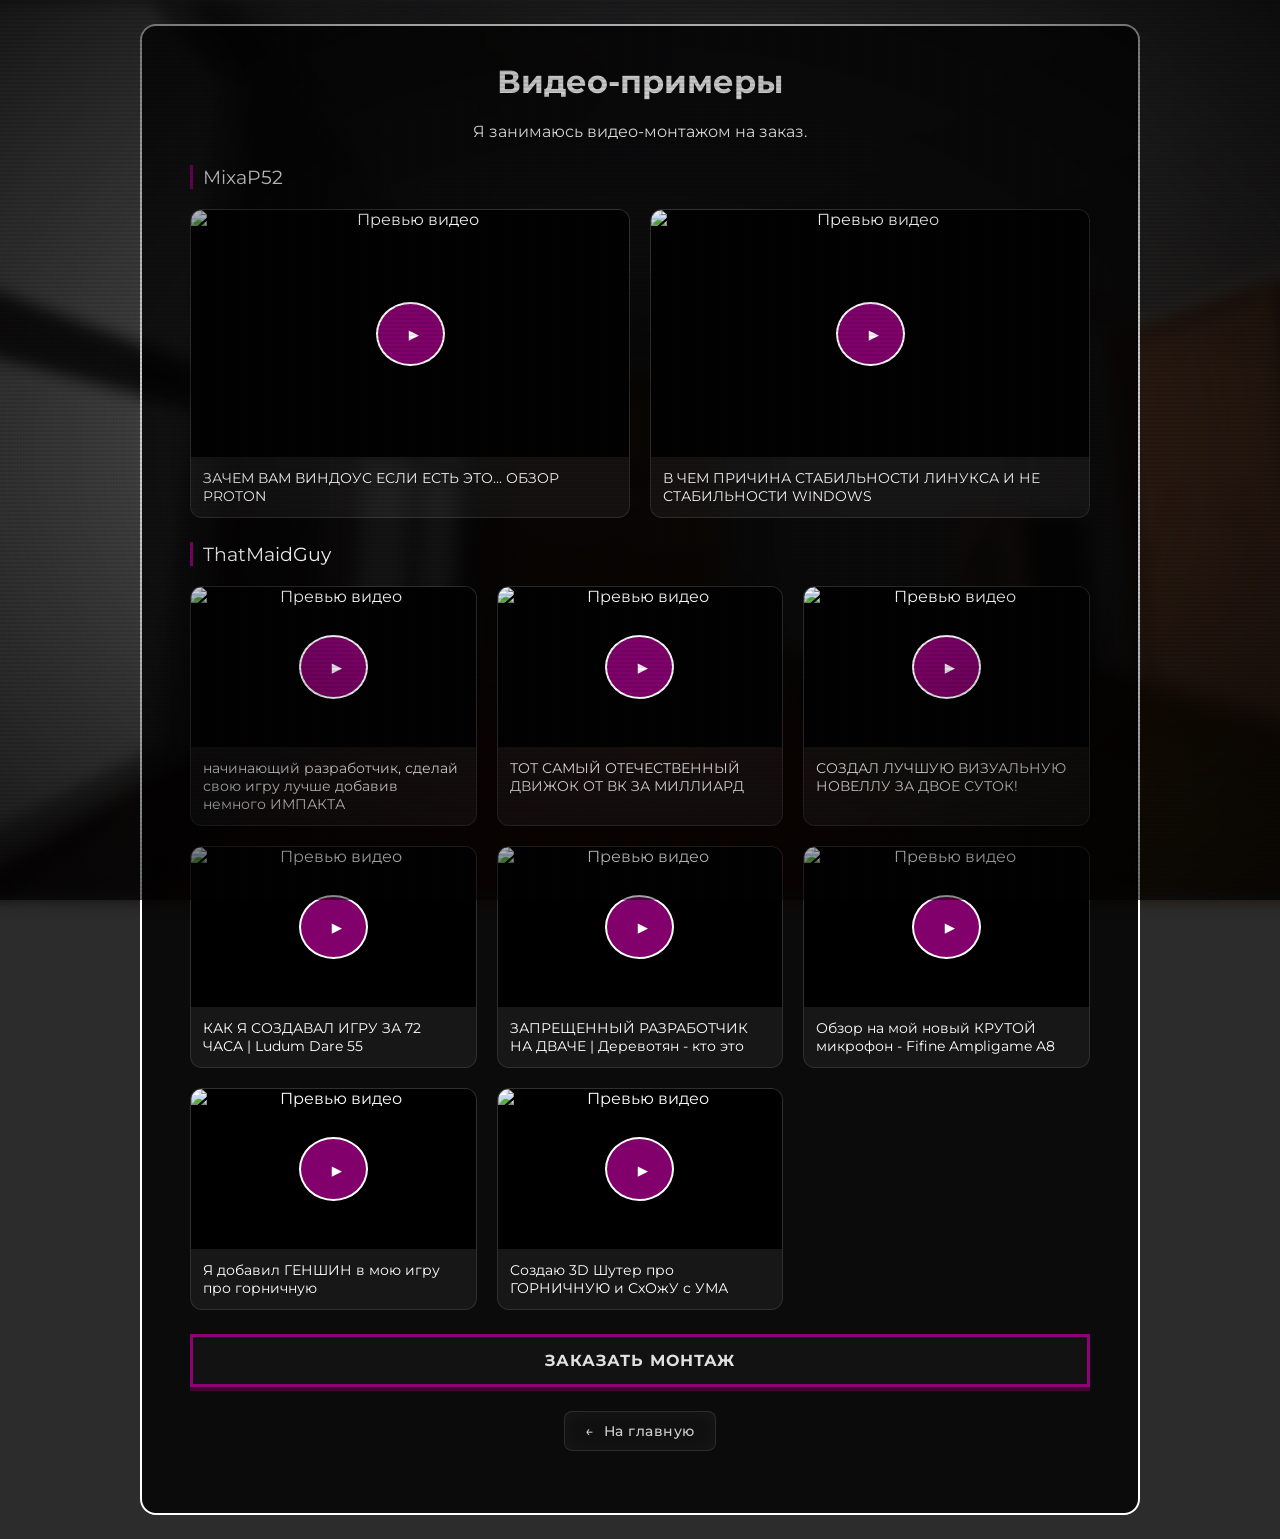
==== videos.html @ 510a1d43 "videos page" ====
<!DOCTYPE html>
<html lang="ru">
<head>
    <meta charset="UTF-8">
    <meta name="viewport" content="width=device-width, initial-scale=1.0">
    <title>Примеры видео | ThatMaidGuy</title>
    <link rel="stylesheet" href="./css/styles.css"> <style>
        .video-grid {
            display: grid;
            grid-template-columns: repeat(auto-fit, minmax(280px, 1fr));
            gap: 20px;
            margin-top: 20px;
        }

        .video-card {
            background: rgba(255, 255, 255, 0.05);
            border: 1px solid rgba(255, 255, 255, 0.1);
            border-radius: 12px;
            overflow: hidden;
            transition: all 0.3s ease;
        }

        .video-card:hover {
            transform: translateY(-5px);
            border-color: #8F0177;
            box-shadow: 0 10px 20px rgba(143, 1, 119, 0.3);
        }

        .video-container {
            position: relative;
            width: 100%;
            aspect-ratio: 16 / 9;
        }

        .video-container iframe {
            position: absolute;
            top: 0; left: 0; width: 100%; height: 100%;
            border: none;
        }

        .video-info {
            padding: 12px;
            font-size: 14px;
            text-align: left;
        }

        .video-preview {
            position: relative;
            width: 100%;
            aspect-ratio: 16 / 9;
            background: #000;
            overflow: hidden;
            display: flex;
            align-items: center;
            justify-content: center;
        }

        .video-preview iframe {
            position: absolute;
            top: 0;
            left: 0;
            width: 100%;
            height: 100%;
            z-index: 10;
            border: none;
        }

        .video-preview img {
            width: 100%;
            height: 100%;
            object-fit: cover;
            transition: transform 0.5s ease, filter 0.3s ease;
        }

        .video-card:hover .video-preview img {
            transform: scale(1.05);
            filter: brightness(0.7);
        }

        .play-button {
            position: absolute;
            width: 60px;
            height: 60px;
            background: rgba(143, 1, 119, 0.9); /* Твой фиолетовый */
            border-radius: 50%;
            color: white;
            font-size: 24px;
            display: flex;
            align-items: center;
            justify-content: center;
            padding-left: 5px;
            box-shadow: 0 0 15px rgba(0, 0, 0, 0.5);
            transition: all 0.3s ease;
            z-index: 2;
            border: 2px solid white;
        }

        .video-card:hover .play-button {
            transform: scale(1.2);
            background: #8F0177;
            box-shadow: 0 0 25px #8F0177;
        }

        .video-preview iframe {
            position: absolute;
            top: 0; left: 0; width: 100%; height: 100%;
            border: none;
        }

        .back-link {
            display: inline-flex;
            align-items: center;
            padding: 10px 20px;
            margin-bottom: 30px;
            
            background: rgba(255, 255, 255, 0.05);
            backdrop-filter: blur(10px);
            -webkit-backdrop-filter: blur(10px);
            border: 1px solid rgba(255, 255, 255, 0.1);
            border-radius: 8px;
            
            color: rgba(255, 255, 255, 0.8);
            text-decoration: none;
            font-size: 14px;
            font-weight: 500;
            letter-spacing: 0.5px;
            
            transition: all 0.3s cubic-bezier(0.4, 0, 0.2, 1);
        }
        .back-link:hover {
            background: rgba(143, 1, 119, 0.2); /* Твой фиолетовый */
            border-color: rgba(143, 1, 119, 0.5);
            color: #fff;
            box-shadow: 0 0 20px rgba(143, 1, 119, 0.4);
            transform: translateX(-5px);
        }
        .back-link::before {
            content: '←';
            margin-right: 10px;
            transition: transform 0.3s ease;
        }
        .back-link:hover::before {
            transform: translateX(-3px);
        }
    </style>
</head>
<body>
    <video autoplay muted loop playsinline id="bg-video">
        <source src="background.webm" type="video/mp4">
    </video>

    <div class="content" style="max-width: 900px;">
        
        <div class="block">
            <h1>Видео-примеры</h1>
            <p>Я занимаюсь видео-монтажом на заказ.</p>
        </div>

        <div class="block">
            <span class="block-title">MixaP52</span>
            <div class="video-grid">

                <div class="video-card lazy-video" data-id="Ot0hyxRN_Mg">
                    <div class="video-preview">
                        <img src="https://img.youtube.com/vi/Ot0hyxRN_Mg/maxresdefault.jpg" alt="Превью видео">
                        <div class="play-button">▶</div>
                    </div>
                    <div class="video-info">ЗАЧЕМ ВАМ ВИНДОУС ЕСЛИ ЕСТЬ ЭТО... ОБЗОР PROTON</div>
                </div>

                <div class="video-card lazy-video" data-id="KOm10W3LMcI">
                    <div class="video-preview">
                        <img src="https://img.youtube.com/vi/KOm10W3LMcI/maxresdefault.jpg" alt="Превью видео">
                        <div class="play-button">▶</div>
                    </div>
                    <div class="video-info">В ЧЕМ ПРИЧИНА СТАБИЛЬНОСТИ ЛИНУКСА И НЕ СТАБИЛЬНОСТИ WINDOWS</div>
                </div>

            </div>
        </div>

        <div class="block">
            <span class="block-title">ThatMaidGuy</span>
            <div class="video-grid">

                <div class="video-card lazy-video" data-id="8lXkKdksb08">
                    <div class="video-preview">
                        <img src="https://img.youtube.com/vi/8lXkKdksb08/maxresdefault.jpg" alt="Превью видео">
                        <div class="play-button">▶</div>
                    </div>
                    <div class="video-info">начинающий разработчик, сделай свою игру лучше добавив немного ИМПАКТА</div>
                </div>

                <div class="video-card lazy-video" data-id="-maN9f5mxGQ">
                    <div class="video-preview">
                        <img src="https://img.youtube.com/vi/-maN9f5mxGQ/maxresdefault.jpg" alt="Превью видео">
                        <div class="play-button">▶</div>
                    </div>
                    <div class="video-info">ТОТ САМЫЙ ОТЕЧЕСТВЕННЫЙ ДВИЖОК ОТ ВК ЗА МИЛЛИАРД</div>
                </div>

                <div class="video-card lazy-video" data-id="y0wG0ZVF4Tg">
                    <div class="video-preview">
                        <img src="https://img.youtube.com/vi/y0wG0ZVF4Tg/maxresdefault.jpg" alt="Превью видео">
                        <div class="play-button">▶</div>
                    </div>
                    <div class="video-info">СОЗДАЛ ЛУЧШУЮ ВИЗУАЛЬНУЮ НОВЕЛЛУ ЗА ДВОЕ СУТОК!</div>
                </div>

                <div class="video-card lazy-video" data-id="Q4109EasLcM">
                    <div class="video-preview">
                        <img src="https://img.youtube.com/vi/Q4109EasLcM/maxresdefault.jpg" alt="Превью видео">
                        <div class="play-button">▶</div>
                    </div>
                    <div class="video-info">КАК Я СОЗДАВАЛ ИГРУ ЗА 72 ЧАСА | Ludum Dare 55</div>
                </div>

                <div class="video-card lazy-video" data-id="mJ1SpuvU2g4">
                    <div class="video-preview">
                        <img src="https://img.youtube.com/vi/mJ1SpuvU2g4/maxresdefault.jpg" alt="Превью видео">
                        <div class="play-button">▶</div>
                    </div>
                    <div class="video-info">ЗАПРЕЩЕННЫЙ РАЗРАБОТЧИК НА ДВАЧЕ | Деревотян - кто это</div>
                </div>

                <div class="video-card lazy-video" data-id="iCZMxuqUclw">
                    <div class="video-preview">
                        <img src="https://img.youtube.com/vi/iCZMxuqUclw/maxresdefault.jpg" alt="Превью видео">
                        <div class="play-button">▶</div>
                    </div>
                    <div class="video-info">Обзор на мой новый КРУТОЙ микрофон - Fifine Ampligame A8</div>
                </div>

                <div class="video-card lazy-video" data-id="MBKyFFuk4ss">
                    <div class="video-preview">
                        <img src="https://img.youtube.com/vi/MBKyFFuk4ss/maxresdefault.jpg" alt="Превью видео">
                        <div class="play-button">▶</div>
                    </div>
                    <div class="video-info">Я добавил ГЕНШИН в мою игру про горничную</div>
                </div>

                <div class="video-card lazy-video" data-id="hSLRdA0rJZ4">
                    <div class="video-preview">
                        <img src="https://img.youtube.com/vi/hSLRdA0rJZ4/maxresdefault.jpg" alt="Превью видео">
                        <div class="play-button">▶</div>
                    </div>
                    <div class="video-info">Cоздаю 3D Шутер про ГОРНИЧНУЮ и СхОжУ с УМА</div>
                </div>

            </div>
        </div>

        <div class="block">
            <a class="button" target="_blank" href="https://t.me/ThatMaidGuy">Заказать монтаж</a>
        </div>
        
        <div class="block">
            <a href="/" class="back-link">На главную</a>
        </div>
    </div>
    <script>
        document.addEventListener('DOMContentLoaded', () => {
            const cards = document.querySelectorAll('.lazy-video');

            cards.forEach(card => {
                card.addEventListener('click', function() {
                    if (this.classList.contains('is-loaded')) {
                        return;
                    }

                    const videoId = this.getAttribute('data-id');
                    const container = this.querySelector('.video-preview');

                    if (!videoId || !container) return;

                    const iframe = document.createElement('iframe');
                    iframe.src = `https://www.youtube-nocookie.com/embed/${videoId}?autoplay=1&rel=0`;
                    iframe.allow = "accelerometer; autoplay; clipboard-write; encrypted-media; gyroscope; picture-in-picture; web-share";
                    iframe.allowFullscreen = true;
                    
                    iframe.style.width = "100%";
                    iframe.style.height = "100%";
                    iframe.style.border = "none";

                    this.classList.add('is-loaded');

                    container.replaceChildren(iframe);
                    
                    console.log("🎬 Видео запущено: " + videoId);
                });
            });
        });
    </script>
</body>
</html>
---- css/styles.css ----
@import url('https://fonts.googleapis.com/css2?family=Montserrat:ital,wght@0,100..900;1,100..900&display=swap');

#bg-video {
    position: fixed;
    top: 50%;
    left: 50%;
    min-width: 100%;
    min-height: 100%;
    width: auto;
    height: auto;
    z-index: -2;
    transform: translateX(-50%) translateY(-50%);
    filter: brightness(30%) blur(8px);
    object-fit: cover;
}

body {
    font-family: "Montserrat", sans-serif;
    font-optical-sizing: auto;
    background-color: #212121;
    color: white;

    background-color: #2c2c2c;
    /*background-image: url("data:image/svg+xml,%3Csvg width='64' height='64' viewBox='0 0 64 64' xmlns='http://www.w3.org/2000/svg'%3E%3Cpath d='M8 16c4.418 0 8-3.582 8-8s-3.582-8-8-8-8 3.582-8 8 3.582 8 8 8zm0-2c3.314 0 6-2.686 6-6s-2.686-6-6-6-6 2.686-6 6 2.686 6 6 6zm33.414-6l5.95-5.95L45.95.636 40 6.586 34.05.636 32.636 2.05 38.586 8l-5.95 5.95 1.414 1.414L40 9.414l5.95 5.95 1.414-1.414L41.414 8zM40 48c4.418 0 8-3.582 8-8s-3.582-8-8-8-8 3.582-8 8 3.582 8 8 8zm0-2c3.314 0 6-2.686 6-6s-2.686-6-6-6-6 2.686-6 6 2.686 6 6 6zM9.414 40l5.95-5.95-1.414-1.414L8 38.586l-5.95-5.95L.636 34.05 6.586 40l-5.95 5.95 1.414 1.414L8 41.414l5.95 5.95 1.414-1.414L9.414 40z' fill='%23717171' fill-opacity='0.65' fill-rule='evenodd'/%3E%3C/svg%3E");*/
}
body::before {
    content: " ";
    display: block;
    position: fixed;
    top: 0; left: 0; bottom: 0; right: 0;
    background: linear-gradient(rgba(18, 16, 16, 0) 50%, rgba(0, 0, 0, 0.1) 50%), 
                linear-gradient(90deg, rgba(255, 0, 0, 0.03), rgba(0, 255, 0, 0.01), rgba(0, 0, 255, 0.03));
    z-index: 9999;
    background-size: 100% 4px, 3px 100%;
    pointer-events: none;
}
body::after {
    content: "";
    position: fixed;
    inset: 0;
    pointer-events: none;
    z-index: 9998;

    background: radial-gradient(
        ellipse at center,
        rgba(0, 0, 0, 0) 40%,
        rgba(0, 0, 0, 0.7) 100%
    );

    transform: scale(1);
}
body {
    cursor: url('https://thatmaidguy.ru/img/pointer.png'), auto !important;
}
a, button, .button {
    cursor: url('https://thatmaidguy.ru/img/link.png'), pointer !important;
}


/* Бешеное вращение аватарки */
@keyframes mega-spin {
    from { transform: rotate(0deg); }
    to { transform: rotate(360deg); }
}

/* Тряска экрана */
@keyframes screen-shake {
    0% { transform: translate(0, 0); }
    10% { transform: translate(-12px, -12px); }
    20% { transform: translate(12px, -11px); }
    30% { transform: translate(-13px, 11px); }
    40% { transform: translate(13px, 12px); }
    50% { transform: translate(-11px, -11px); }
    60% { transform: translate(-13px, 11px); }
    70% { transform: translate(12px, 11px); }
    80% { transform: translate(-11px, -12px); }
    90% { transform: translate(13px, 12px); }
    100% { transform: translate(0, 0); }
}

/* Применяем эффекты, когда активен радужный режим */
.rainbow-mode #avatar {
    animation: mega-spin 0.5s linear infinite !important;
}

.rainbow-mode .content {
    animation: screen-shake 0.2s infinite !important;
    backdrop-filter: blur(5px); 
}

/* Анимация перелива (из прошлого шага) */
@keyframes rainbow-cycle {
    0% { filter: hue-rotate(0deg); }
    100% { filter: hue-rotate(360deg); }
}

.rainbow-mode {
    animation: rainbow-cycle 1s linear infinite !important;
}
.rainbow-mode .button {
    box-shadow: 0 0 20px rgba(255, 255, 255, 0.5);
    border-color: #fff;
}

#avatar {
    transition: transform 0.1s ease;
    will-change: transform;
}

#username {
    position: relative;
    display: inline-block; /* Важно для позиционирования слоев */
}

#username:hover {
    animation: main-glitch 0.2s infinite;
}

#username:hover::before,
#username:hover::after {
    content: attr(data-text);
    position: absolute;
    top: 0;
    left: 0;
    width: 100%;
    height: 100%;
    background: transparent;
}

#username:hover::before {
    left: 2px;
    text-shadow: -2px 0 #ff00c1;
    clip-path: polygon(0 0, 100% 0, 100% 45%, 0 45%);
    animation: glitch-anim-1 0.5s infinite linear alternate-reverse;
}

#username:hover::after {
    left: -2px;
    text-shadow: -2px 0 #00fff9;
    clip-path: polygon(0 80%, 100% 20%, 100% 100%, 0 100%);
    animation: glitch-anim-2 0.3s infinite linear alternate-reverse;
}

/* Анимации прыжков */
@keyframes main-glitch {
    0% { transform: translate(0); }
    20% { transform: translate(-1px, 1px); }
    40% { transform: translate(-1px, -1px); }
    60% { transform: translate(1px, 1px); }
    80% { transform: translate(1px, -1px); }
    100% { transform: translate(0); }
}

@keyframes glitch-anim-1 {
    0% { clip-path: inset(20% 0 30% 0); }
    20% { clip-path: inset(60% 0 10% 0); }
    40% { clip-path: inset(40% 0 50% 0); }
    60% { clip-path: inset(80% 0 5% 0); }
    80% { clip-path: inset(10% 0 70% 0); }
    100% { clip-path: inset(30% 0 20% 0); }
}

@keyframes glitch-anim-2 {
    0% { clip-path: inset(15% 0 15% 0); }
    20% { clip-path: inset(5% 0 85% 0); }
    40% { clip-path: inset(75% 0 5% 0); }
    60% { clip-path: inset(35% 0 35% 0); }
    80% { clip-path: inset(85% 0 5% 0); }
    100% { clip-path: inset(15% 0 15% 0); }
}

.content {
    text-align: center;
    max-width: 480px;
    margin: 24px auto;

    background-color: rgba(0, 0, 0, 0.75);
    border-radius: 16px;
    border-style: solid;
    border-color: white;
    border-width: 2px;
    padding: 12px 48px 32px 48px;

    backdrop-filter: blur(5px)
}

.block {
    margin-top: 24px;
}
.block-title {
    font-size: 1.2rem;
    margin-bottom: 15px;
    margin-top: 10px;
    display: block;
    text-align: left;
    border-left: 3px solid #8F0177;
    padding-left: 10px;
}

.small-info {
    border-collapse: collapse;
    width: 100%;
    margin: 0px auto;
}
.small-info td {
    vertical-align: top;
    padding-bottom: 10px; 
}
td.q {
    text-align: left;
    font-weight: bold;
    padding-right: 20px;
}
td.a {
    text-align: right;
}
.small-info tr:last-child td {
    padding-bottom: 0;
}


.tech-stack {
    display: flex;
    flex-wrap: wrap;
    justify-content: center;
    gap: 8px;
    margin-top: 16px;
}
.badge {
    background: rgba(255, 255, 255, 0.1);
    border: 1px solid rgba(255, 255, 255, 0.2);
    border-radius: 8px;
    padding: 4px 10px;
    font-size: 12px;
    font-weight: 600;
    transition: all 0.3s ease;
    cursor: default;
}
.badge:hover {
    background: rgba(255, 255, 255, 0.2);
    border-color: #8F0177; /* Твой основной цвет */
    transform: translateY(-2px);
    cursor: url('img/link.png'), pointer;
}


.social-icons img {
    margin-left: 4px;
    margin-right: 4px;
    transition: all 0.3s ease;
}
.social-icons img:hover {
    transform: scale(1.2);
}
.social-icons img:active {
    transform: scale(1);
}

.fading-hr {
    border: none;
    height: 2px;
    background: linear-gradient(
        to right,
        rgba(1, 1, 1, 0),
        #ffffff,
        rgba(1, 1, 1, 0)
    );
    margin: 2rem 0;
}

.button {
    display: block;
    background-color: #121212;
    border: 3px solid #8F0177;
    border-radius: 0;
    padding: 14px;
    color: #e0e0e0;
    font-weight: bold;
    font-family: "Montserrat", sans-serif;
    text-transform: uppercase;
    letter-spacing: 1px;
    margin-bottom: 12px;
    margin-top: 12px;
    text-decoration: none;
    cursor: url('img/cursor-hover.png'), pointer;
    position: relative;
    top: 0;
    left: 0;

    transition: all 0.15s ease-out;

    box-shadow: 0 4px 0 rgba(143, 1, 119, 0.4);
}
.button:hover {
    background-color: #8F0177;
    color: white;
    border-color: white;
    box-shadow: 0 6px 0 rgba(255, 255, 255, 0.3);
    text-shadow: 0 0 8px rgba(255, 255, 255, 0.8);
    transform: translateY(-2px);
}
.button:active {
    background-color: #6B0159; 
    box-shadow: 0 0 0 rgba(143, 1, 119, 0);
    top: 4px;
    left: 2px;
    transition: all 0.05s ease-in;
}

.footer {
    margin-top: 32px;
    opacity: 0.8;
}

.footer-content {
    text-align: center;
    font-size: 13px;
}

.footer-line {
    margin-top: 6px;
}

.footer-line.small {
    font-size: 12px;
    opacity: 0.7;
}

.footer-line.tiny {
    font-size: 11px;
    opacity: 0.5;
    letter-spacing: 1px;
}
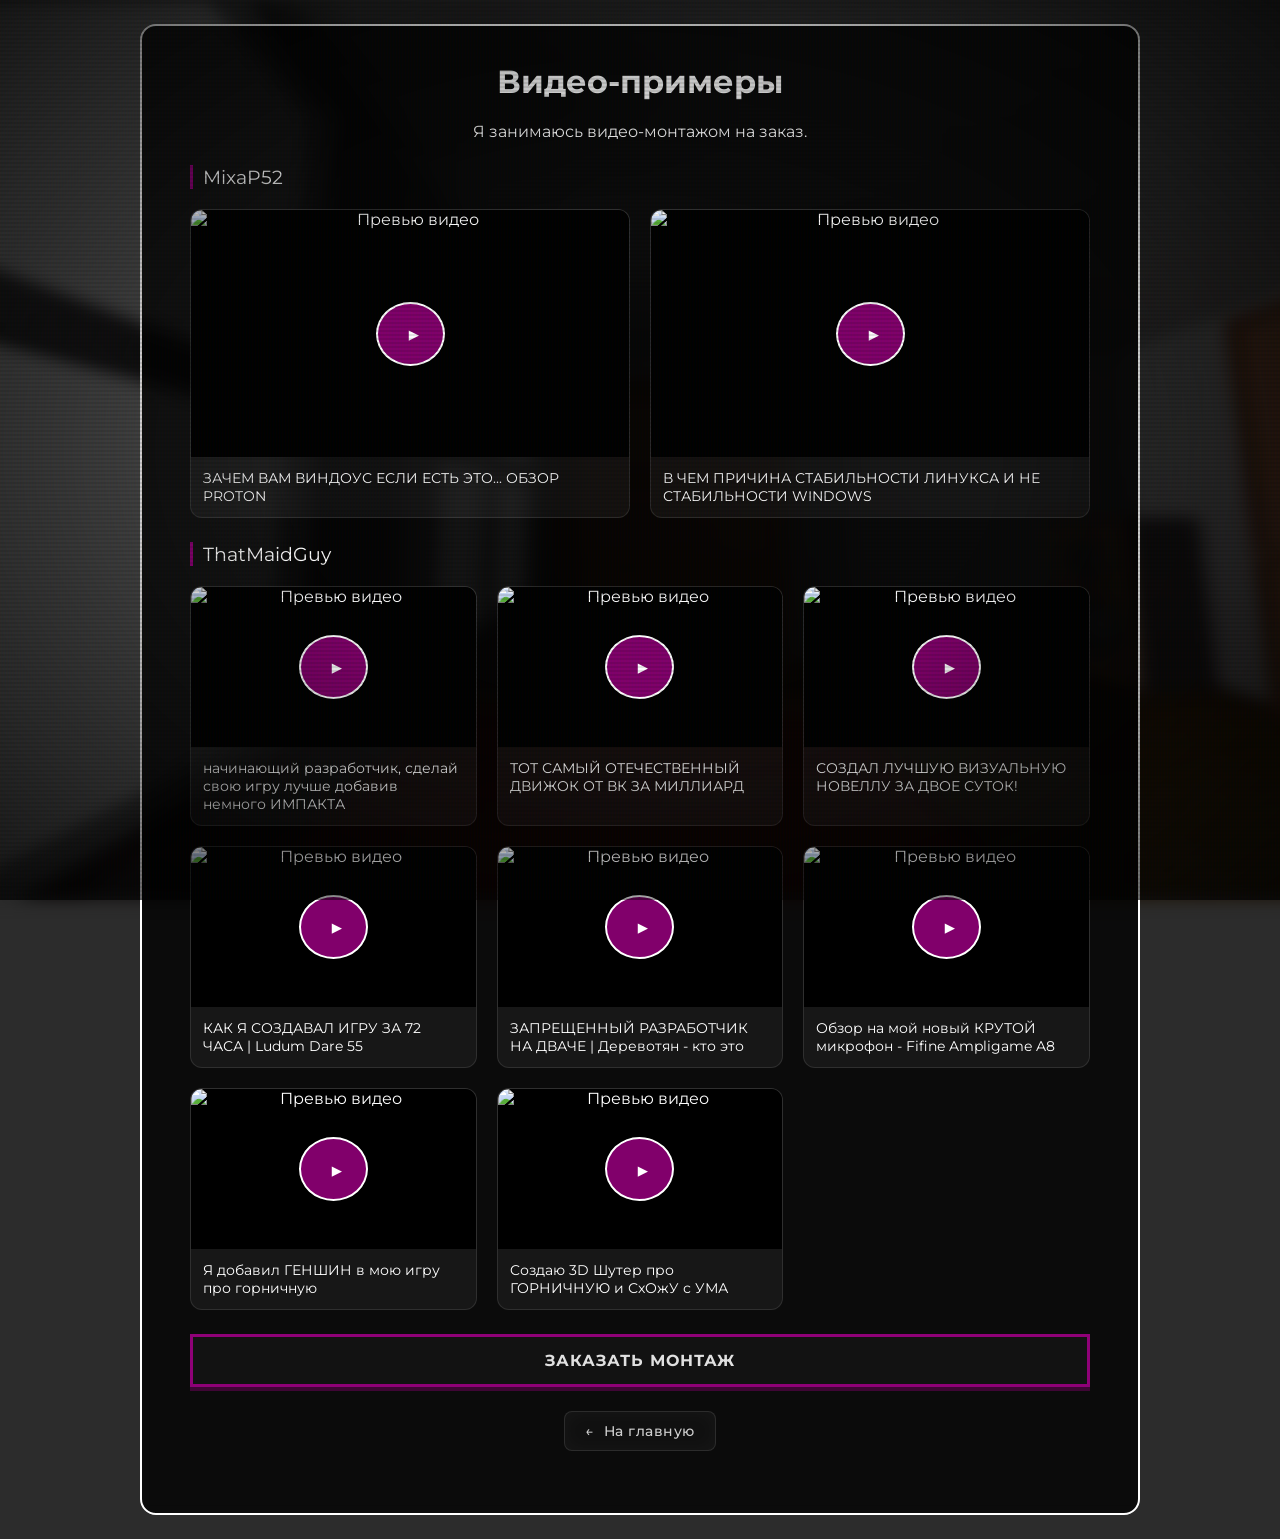
==== commit 072a3f2d: "add meta tags" ====
--- a/videos.html
+++ b/videos.html
@@ -2,9 +2,103 @@
 <html lang="ru">
 <head>
     <meta charset="UTF-8">
-    <meta name="viewport" content="width=device-width, initial-scale=1.0">
-    <title>Примеры видео | ThatMaidGuy</title>
-    <link rel="stylesheet" href="./css/styles.css"> <style>
+    <title>Видео парня-горничной</title>
+
+    <meta name="description" content="Делаю видео-монтаж на заказ. Это страница с примерами." />
+    <meta name="author" content="ThatMaidGuy" />
+    <meta name="viewport"content="width=device-width, user-scalable=no initial-scale=1, shrink-to-fit=no, viewport-fit=cover"/>
+
+    <meta name="theme-color" media="(prefers-color-scheme: dark)" content="#8F0177">
+
+    <meta name="last-modified" content="2026-03-31T01:23:28+0000" />
+    <meta name="apple-mobile-web-app-capable" content="yes" />
+    <meta name="apple-mobile-web-app-status-bar-style" content="black-translucent" />
+
+    <meta property="og:locale" content="ru" />
+    <meta property="og:title" content="Видео парня-горничной">
+    <meta property="og:image" content="https://thatmaidguy.ru/img/thatmaidguy.png">
+    <meta property="og:description" content="Делаю видео-монтаж на заказ. Это страница с примерами." />
+    <meta property="og:site_name" content="Делаю видео-монтаж на заказ. Это страница с примерами." />
+    <meta property="og:type" content="article" />
+    <meta property="og:url" content="https://thatmaidguy.ru/videos.html" />
+    <meta property="og:logo" content="https://thatmaidguy.ru/img/thatmaidguy.png" />
+
+    <meta name="twitter:card" content="summary_large_image" />
+    <meta property="twitter:image" content="https://thatmaidguy.ru/img/thatmaidguy.png" />
+    <meta property="twitter:title" content="Видео парня-горничной" />
+
+    <link
+        rel="apple-touch-icon"
+        sizes="180x180"
+        href="./img/favicons/apple-touch-icon.png"
+    />
+    <link
+        rel="icon"
+        type="image/png"
+        sizes="32x32"
+        href="./img/favicons/favicon-32x32.png"
+    />
+    <link
+        rel="icon"
+        type="image/png"
+        sizes="16x16"
+        href="./img/favicons/favicon-16x16.png"
+    />
+    <link rel="manifest" href="./img/favicons/site.webmanifest" />
+    <link rel="shortcut icon" href="./img/favicons/favicon.ico" />
+    <meta name="apple-mobile-web-app-title" content="Видео парня-горничной" />
+    <meta name="application-name" content="Видео парня-горничной" />
+    <meta name="msapplication-TileColor" content="#da532c" />
+    <meta
+        name="msapplication-config"
+        content="./img/favicons/browserconfig.xml"
+    />
+    <meta name="fediverse:creator" content="@ThatMaidGuy@mastodon.social" />
+
+    <!-- Yandex.Metrika counter -->
+    <script type="text/javascript">
+        (function (m, e, t, r, i, k, a) {
+            m[i] =
+                m[i] ||
+                function () {
+                    (m[i].a = m[i].a || []).push(arguments);
+                };
+            m[i].l = 1 * new Date();
+            for (var j = 0; j < document.scripts.length; j++) {
+                if (document.scripts[j].src === r) {
+                    return;
+                }
+            }
+            ((k = e.createElement(t)),
+                (a = e.getElementsByTagName(t)[0]),
+                (k.async = 1),
+                (k.src = r),
+                a.parentNode.insertBefore(k, a));
+        })(
+            window,
+            document,
+            "script",
+            "https://mc.webvisor.org/metrika/tag_ww.js",
+            "ym",
+        );
+        ym(99545930, "init", {
+            clickmap: true,
+            trackLinks: true,
+            accurateTrackBounce: true,
+        });
+    </script>
+    <noscript
+        ><div>
+            <img
+                src="https://mc.yandex.ru/watch/99545930"
+                style="position: absolute; left: -9999px"
+                alt=""
+            /></div
+    ></noscript>
+    <!-- /Yandex.Metrika counter -->
+
+    <link rel="stylesheet" href="./css/styles.css">
+    <style>
         .video-grid {
             display: grid;
             grid-template-columns: repeat(auto-fit, minmax(280px, 1fr));
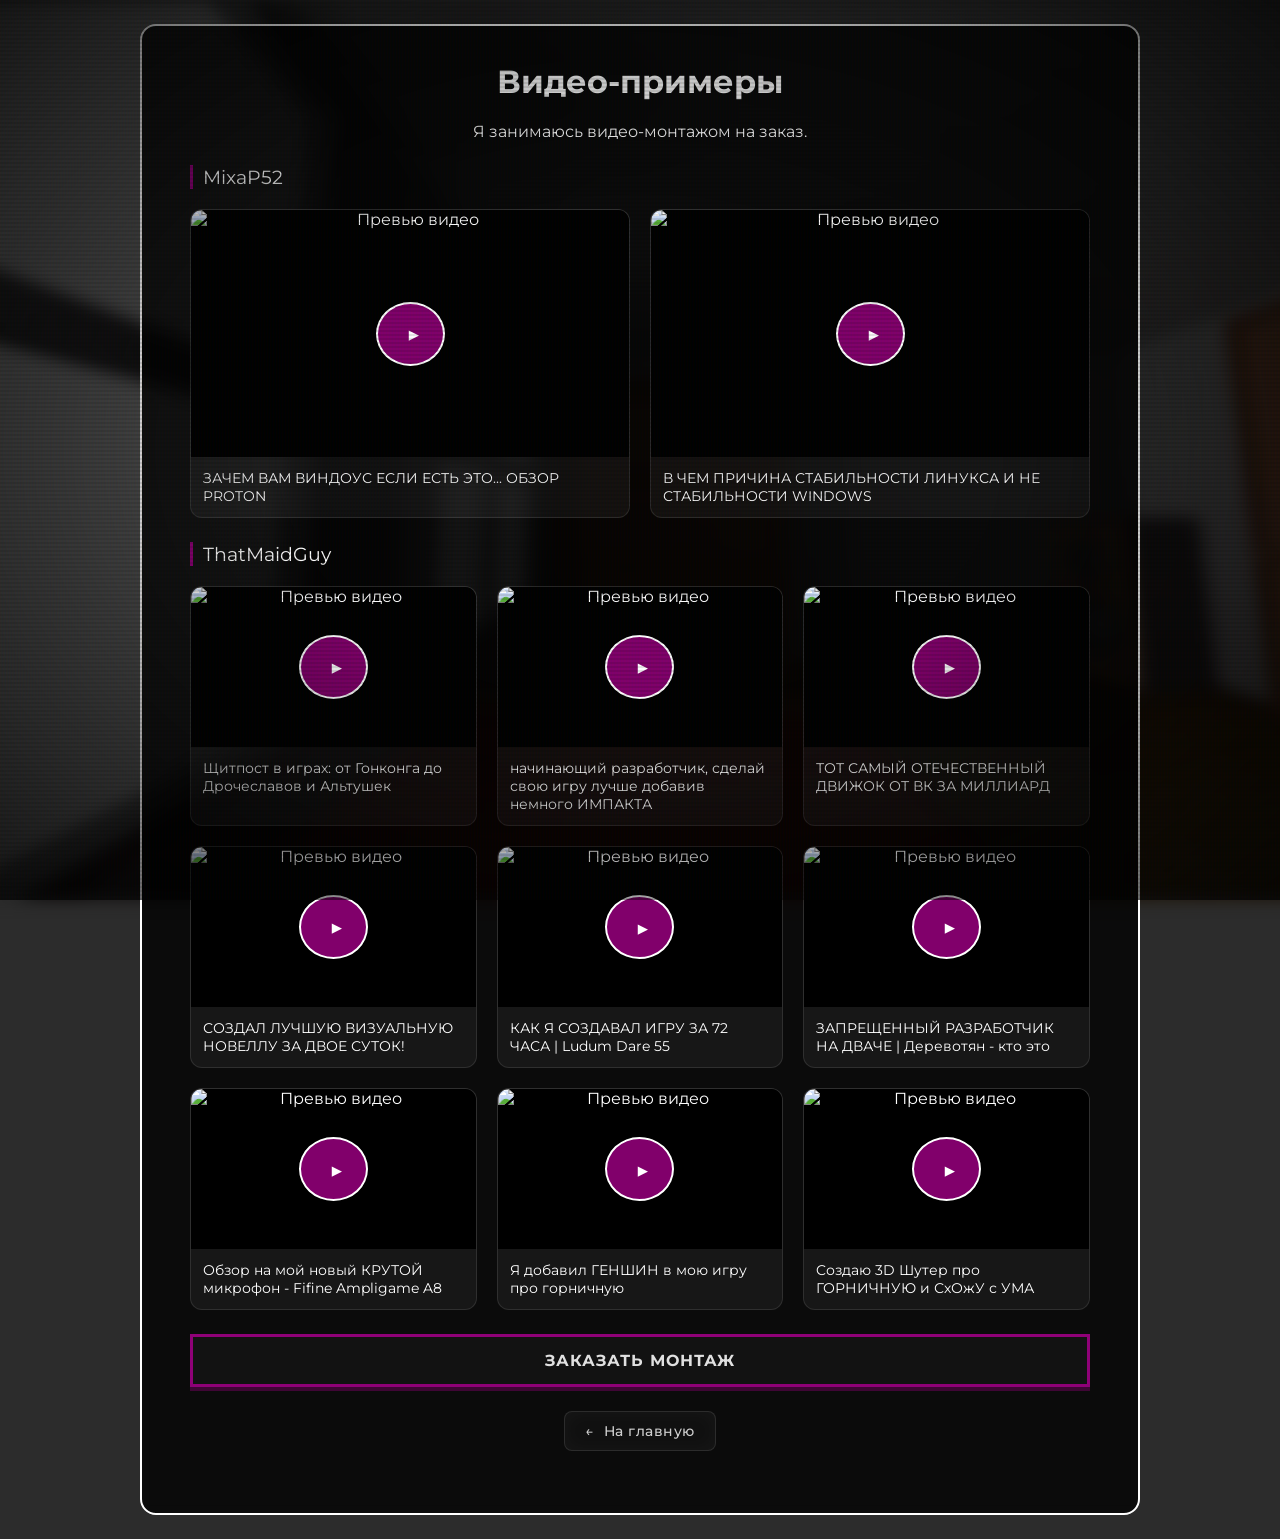
==== commit d9b4598d: "Update videos.html" ====
--- a/videos.html
+++ b/videos.html
@@ -277,6 +277,14 @@
             <span class="block-title">ThatMaidGuy</span>
             <div class="video-grid">
 
+                <div class="video-card lazy-video" data-id="RDkEgm5GEwg">
+                    <div class="video-preview">
+                        <img src="https://img.youtube.com/vi/RDkEgm5GEwg/maxresdefault.jpg" alt="Превью видео">
+                        <div class="play-button">▶</div>
+                    </div>
+                    <div class="video-info">Щитпост в играх: от Гонконга до Дрочеславов и Альтушек</div>
+                </div>
+
                 <div class="video-card lazy-video" data-id="8lXkKdksb08">
                     <div class="video-preview">
                         <img src="https://img.youtube.com/vi/8lXkKdksb08/maxresdefault.jpg" alt="Превью видео">
@@ -386,4 +394,4 @@
         });
     </script>
 </body>
-</html>+</html>
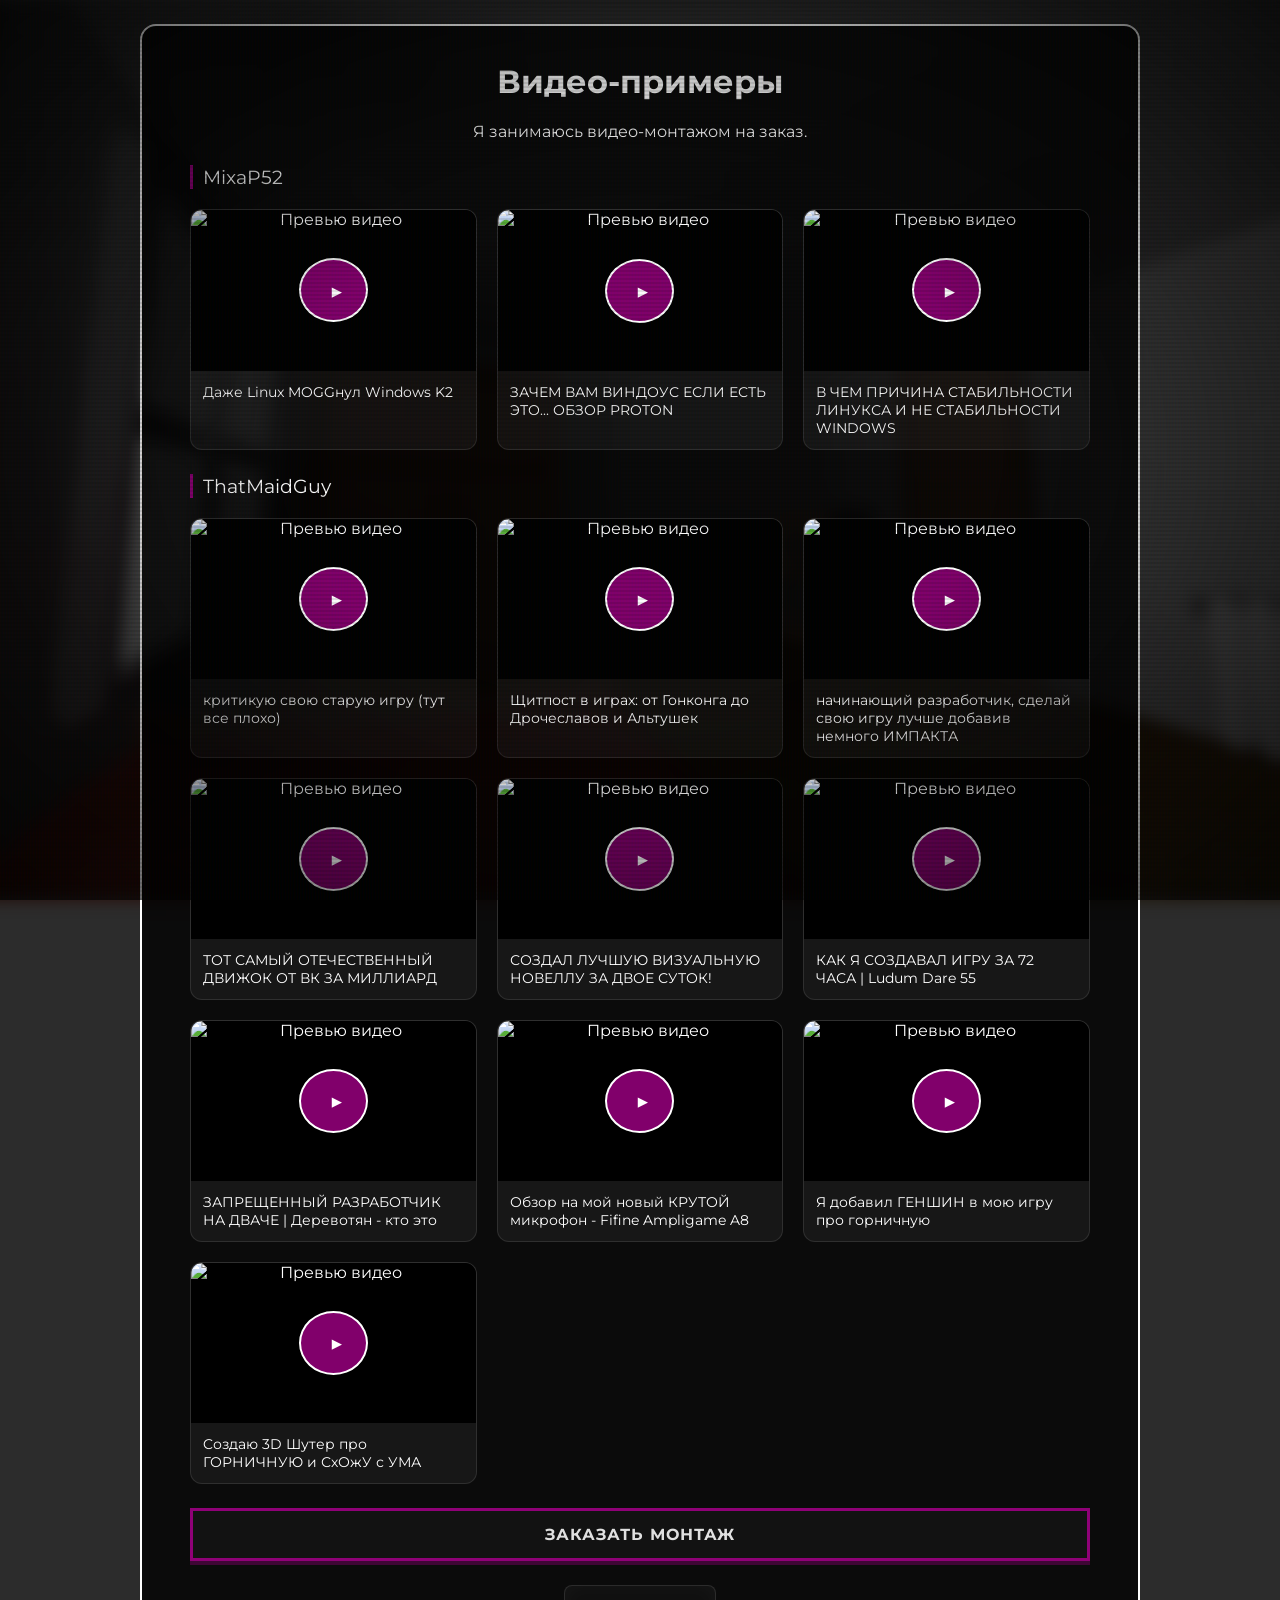
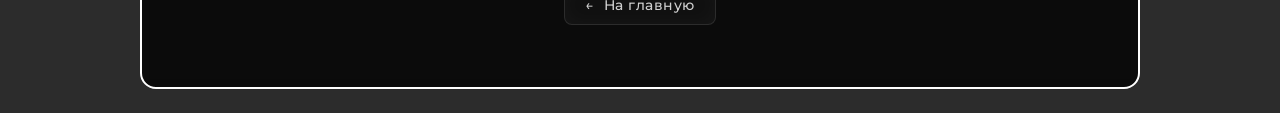
==== commit f7d5832c: "Add new videos" ====
--- a/videos.html
+++ b/videos.html
@@ -253,6 +253,14 @@
         <div class="block">
             <span class="block-title">MixaP52</span>
             <div class="video-grid">
+			
+				<div class="video-card lazy-video" data-id="me4gzbl8PAQ">
+                    <div class="video-preview">
+                        <img src="https://img.youtube.com/vi/me4gzbl8PAQ/maxresdefault.jpg" alt="Превью видео">
+                        <div class="play-button">▶</div>
+                    </div>
+                    <div class="video-info">Даже Linux MOGGнул Windows K2</div>
+                </div>
 
                 <div class="video-card lazy-video" data-id="Ot0hyxRN_Mg">
                     <div class="video-preview">
@@ -276,6 +284,14 @@
         <div class="block">
             <span class="block-title">ThatMaidGuy</span>
             <div class="video-grid">
+			
+				<div class="video-card lazy-video" data-id="kb0tyXWIIhg">
+                    <div class="video-preview">
+                        <img src="https://img.youtube.com/vi/kb0tyXWIIhg/maxresdefault.jpg" alt="Превью видео">
+                        <div class="play-button">▶</div>
+                    </div>
+                    <div class="video-info">критикую свою старую игру (тут все плохо)</div>
+                </div>
 
                 <div class="video-card lazy-video" data-id="RDkEgm5GEwg">
                     <div class="video-preview">
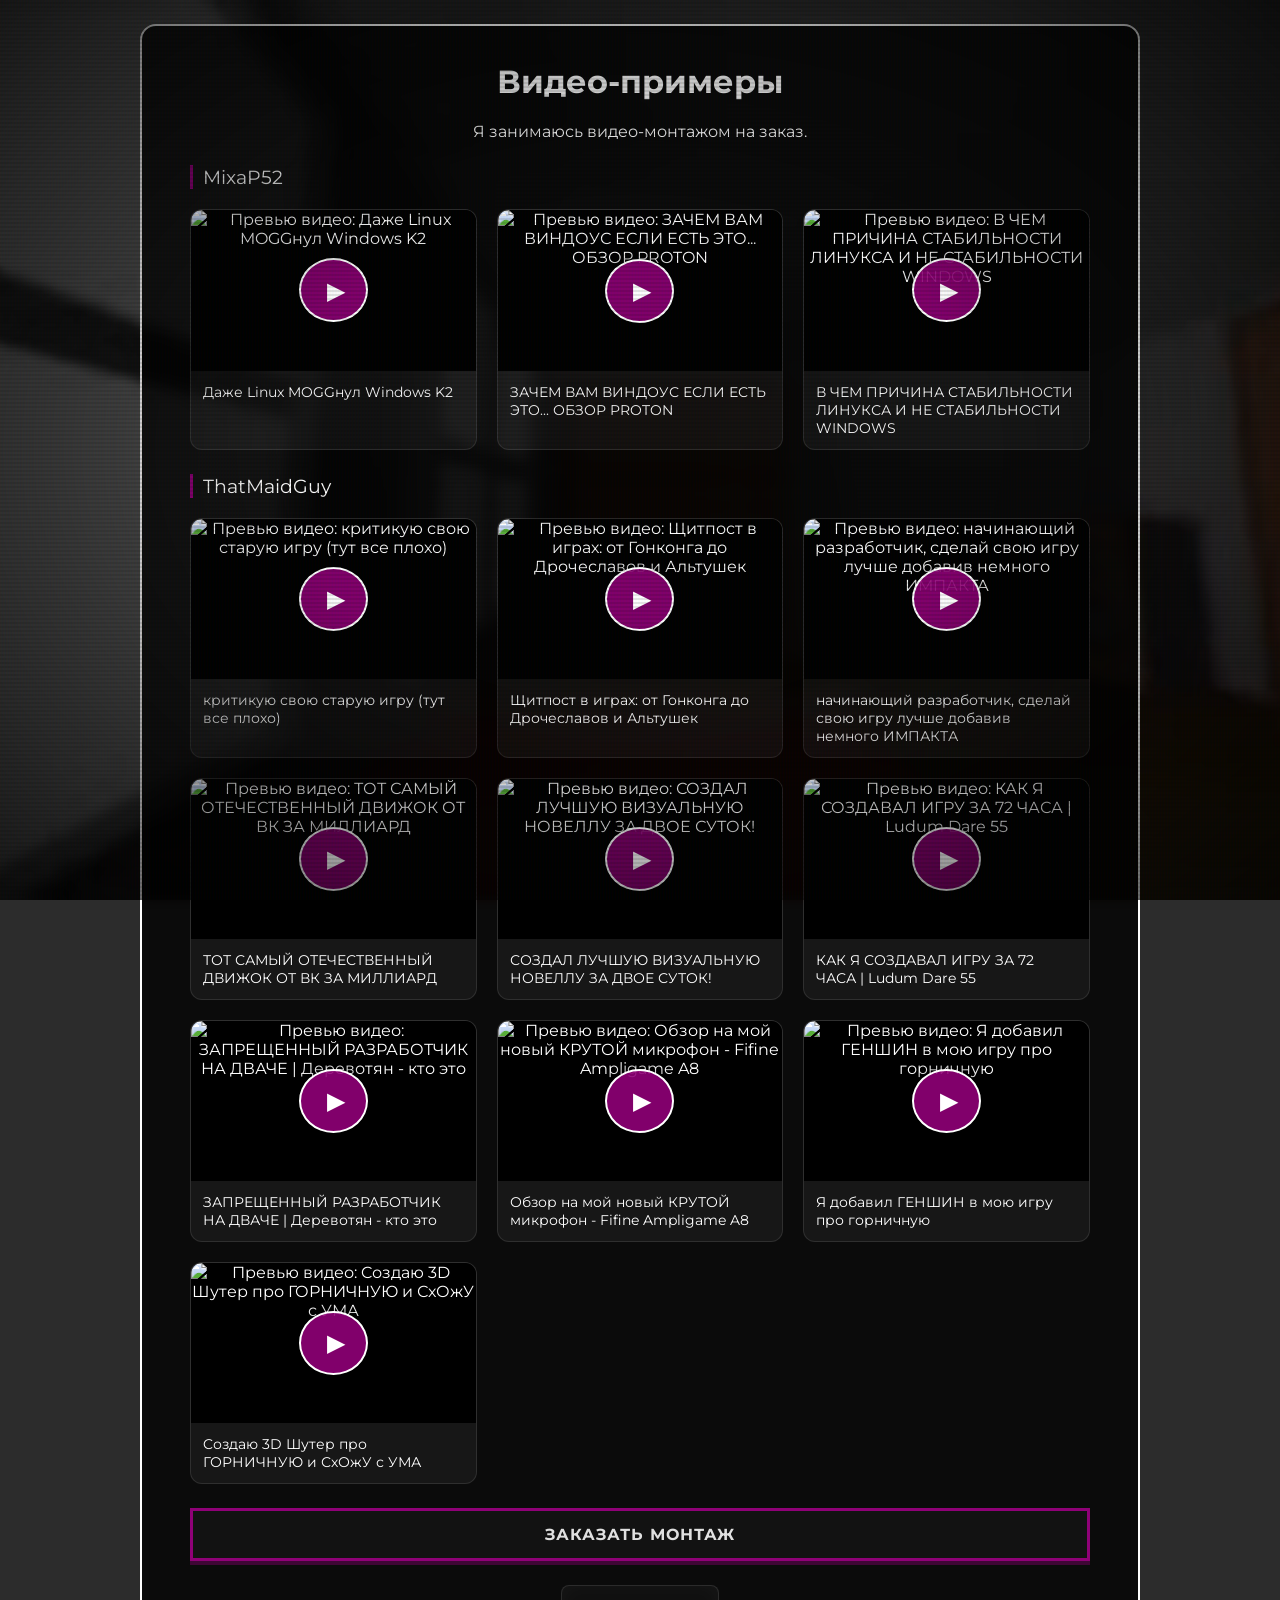
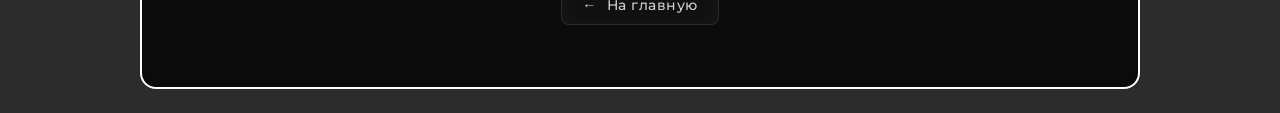
==== commit efcb20f4: "Исправить баги, добавить доступность и ускорить загрузку Баги: - возраст показывал 23 вместо "идет 2" ====
--- a/videos.html
+++ b/videos.html
@@ -6,7 +6,7 @@
 
     <meta name="description" content="Делаю видео-монтаж на заказ. Это страница с примерами." />
     <meta name="author" content="ThatMaidGuy" />
-    <meta name="viewport"content="width=device-width, user-scalable=no initial-scale=1, shrink-to-fit=no, viewport-fit=cover"/>
+    <meta name="viewport" content="width=device-width, initial-scale=1, shrink-to-fit=no, viewport-fit=cover" />
 
     <meta name="theme-color" media="(prefers-color-scheme: dark)" content="#8F0177">
 
@@ -18,7 +18,7 @@
     <meta property="og:title" content="Видео парня-горничной">
     <meta property="og:image" content="https://thatmaidguy.ru/img/thatmaidguy.png">
     <meta property="og:description" content="Делаю видео-монтаж на заказ. Это страница с примерами." />
-    <meta property="og:site_name" content="Делаю видео-монтаж на заказ. Это страница с примерами." />
+    <meta property="og:site_name" content="Уголок парня-горничной" />
     <meta property="og:type" content="article" />
     <meta property="og:url" content="https://thatmaidguy.ru/videos.html" />
     <meta property="og:logo" content="https://thatmaidguy.ru/img/thatmaidguy.png" />
@@ -48,55 +48,24 @@
     <link rel="shortcut icon" href="./img/favicons/favicon.ico" />
     <meta name="apple-mobile-web-app-title" content="Видео парня-горничной" />
     <meta name="application-name" content="Видео парня-горничной" />
-    <meta name="msapplication-TileColor" content="#da532c" />
+    <meta name="msapplication-TileColor" content="#8F0177" />
     <meta
         name="msapplication-config"
         content="./img/favicons/browserconfig.xml"
     />
     <meta name="fediverse:creator" content="@ThatMaidGuy@mastodon.social" />
 
-    <!-- Yandex.Metrika counter -->
-    <script type="text/javascript">
-        (function (m, e, t, r, i, k, a) {
-            m[i] =
-                m[i] ||
-                function () {
-                    (m[i].a = m[i].a || []).push(arguments);
-                };
-            m[i].l = 1 * new Date();
-            for (var j = 0; j < document.scripts.length; j++) {
-                if (document.scripts[j].src === r) {
-                    return;
-                }
-            }
-            ((k = e.createElement(t)),
-                (a = e.getElementsByTagName(t)[0]),
-                (k.async = 1),
-                (k.src = r),
-                a.parentNode.insertBefore(k, a));
-        })(
-            window,
-            document,
-            "script",
-            "https://mc.webvisor.org/metrika/tag_ww.js",
-            "ym",
-        );
-        ym(99545930, "init", {
-            clickmap: true,
-            trackLinks: true,
-            accurateTrackBounce: true,
-        });
-    </script>
-    <noscript
-        ><div>
-            <img
-                src="https://mc.yandex.ru/watch/99545930"
-                style="position: absolute; left: -9999px"
-                alt=""
-            /></div
-    ></noscript>
-    <!-- /Yandex.Metrika counter -->
-
+    <script defer src="https://cloud.umami.is/script.js" data-website-id="5faa4b20-0cc6-45c4-ba1b-452d99aa76f9"></script>
+
+    <link rel="preconnect" href="https://i.ytimg.com" crossorigin />
+
+    <link
+        rel="preload"
+        href="./fonts/montserrat-cyrillic.woff2"
+        as="font"
+        type="font/woff2"
+        crossorigin
+    />
     <link rel="stylesheet" href="./css/styles.css">
     <style>
         .video-grid {
@@ -240,7 +209,7 @@
 </head>
 <body>
     <video autoplay muted loop playsinline id="bg-video">
-        <source src="background.webm" type="video/mp4">
+        <source src="background.webm" type="video/webm">
     </video>
 
     <div class="content" style="max-width: 900px;">
@@ -256,7 +225,7 @@
 			
 				<div class="video-card lazy-video" data-id="me4gzbl8PAQ">
                     <div class="video-preview">
-                        <img src="https://img.youtube.com/vi/me4gzbl8PAQ/maxresdefault.jpg" alt="Превью видео">
+                        <img src="https://i.ytimg.com/vi/me4gzbl8PAQ/hqdefault.jpg" alt="Превью видео: Даже Linux MOGGнул Windows K2" loading="eager" fetchpriority="high" decoding="async" width="480" height="360">
                         <div class="play-button">▶</div>
                     </div>
                     <div class="video-info">Даже Linux MOGGнул Windows K2</div>
@@ -264,7 +233,7 @@
 
                 <div class="video-card lazy-video" data-id="Ot0hyxRN_Mg">
                     <div class="video-preview">
-                        <img src="https://img.youtube.com/vi/Ot0hyxRN_Mg/maxresdefault.jpg" alt="Превью видео">
+                        <img src="https://i.ytimg.com/vi/Ot0hyxRN_Mg/hqdefault.jpg" alt="Превью видео: ЗАЧЕМ ВАМ ВИНДОУС ЕСЛИ ЕСТЬ ЭТО... ОБЗОР PROTON" loading="eager" fetchpriority="high" decoding="async" width="480" height="360">
                         <div class="play-button">▶</div>
                     </div>
                     <div class="video-info">ЗАЧЕМ ВАМ ВИНДОУС ЕСЛИ ЕСТЬ ЭТО... ОБЗОР PROTON</div>
@@ -272,7 +241,7 @@
 
                 <div class="video-card lazy-video" data-id="KOm10W3LMcI">
                     <div class="video-preview">
-                        <img src="https://img.youtube.com/vi/KOm10W3LMcI/maxresdefault.jpg" alt="Превью видео">
+                        <img src="https://i.ytimg.com/vi/KOm10W3LMcI/hqdefault.jpg" alt="Превью видео: В ЧЕМ ПРИЧИНА СТАБИЛЬНОСТИ ЛИНУКСА И НЕ СТАБИЛЬНОСТИ WINDOWS" loading="eager" fetchpriority="high" decoding="async" width="480" height="360">
                         <div class="play-button">▶</div>
                     </div>
                     <div class="video-info">В ЧЕМ ПРИЧИНА СТАБИЛЬНОСТИ ЛИНУКСА И НЕ СТАБИЛЬНОСТИ WINDOWS</div>
@@ -287,7 +256,7 @@
 			
 				<div class="video-card lazy-video" data-id="kb0tyXWIIhg">
                     <div class="video-preview">
-                        <img src="https://img.youtube.com/vi/kb0tyXWIIhg/maxresdefault.jpg" alt="Превью видео">
+                        <img src="https://i.ytimg.com/vi/kb0tyXWIIhg/hqdefault.jpg" alt="Превью видео: критикую свою старую игру (тут все плохо)" loading="lazy" decoding="async" width="480" height="360">
                         <div class="play-button">▶</div>
                     </div>
                     <div class="video-info">критикую свою старую игру (тут все плохо)</div>
@@ -295,7 +264,7 @@
 
                 <div class="video-card lazy-video" data-id="RDkEgm5GEwg">
                     <div class="video-preview">
-                        <img src="https://img.youtube.com/vi/RDkEgm5GEwg/maxresdefault.jpg" alt="Превью видео">
+                        <img src="https://i.ytimg.com/vi/RDkEgm5GEwg/hqdefault.jpg" alt="Превью видео: Щитпост в играх: от Гонконга до Дрочеславов и Альтушек" loading="lazy" decoding="async" width="480" height="360">
                         <div class="play-button">▶</div>
                     </div>
                     <div class="video-info">Щитпост в играх: от Гонконга до Дрочеславов и Альтушек</div>
@@ -303,7 +272,7 @@
 
                 <div class="video-card lazy-video" data-id="8lXkKdksb08">
                     <div class="video-preview">
-                        <img src="https://img.youtube.com/vi/8lXkKdksb08/maxresdefault.jpg" alt="Превью видео">
+                        <img src="https://i.ytimg.com/vi/8lXkKdksb08/hqdefault.jpg" alt="Превью видео: начинающий разработчик, сделай свою игру лучше добавив немного ИМПАКТА" loading="lazy" decoding="async" width="480" height="360">
                         <div class="play-button">▶</div>
                     </div>
                     <div class="video-info">начинающий разработчик, сделай свою игру лучше добавив немного ИМПАКТА</div>
@@ -311,7 +280,7 @@
 
                 <div class="video-card lazy-video" data-id="-maN9f5mxGQ">
                     <div class="video-preview">
-                        <img src="https://img.youtube.com/vi/-maN9f5mxGQ/maxresdefault.jpg" alt="Превью видео">
+                        <img src="https://i.ytimg.com/vi/-maN9f5mxGQ/hqdefault.jpg" alt="Превью видео: ТОТ САМЫЙ ОТЕЧЕСТВЕННЫЙ ДВИЖОК ОТ ВК ЗА МИЛЛИАРД" loading="lazy" decoding="async" width="480" height="360">
                         <div class="play-button">▶</div>
                     </div>
                     <div class="video-info">ТОТ САМЫЙ ОТЕЧЕСТВЕННЫЙ ДВИЖОК ОТ ВК ЗА МИЛЛИАРД</div>
@@ -319,7 +288,7 @@
 
                 <div class="video-card lazy-video" data-id="y0wG0ZVF4Tg">
                     <div class="video-preview">
-                        <img src="https://img.youtube.com/vi/y0wG0ZVF4Tg/maxresdefault.jpg" alt="Превью видео">
+                        <img src="https://i.ytimg.com/vi/y0wG0ZVF4Tg/hqdefault.jpg" alt="Превью видео: СОЗДАЛ ЛУЧШУЮ ВИЗУАЛЬНУЮ НОВЕЛЛУ ЗА ДВОЕ СУТОК!" loading="lazy" decoding="async" width="480" height="360">
                         <div class="play-button">▶</div>
                     </div>
                     <div class="video-info">СОЗДАЛ ЛУЧШУЮ ВИЗУАЛЬНУЮ НОВЕЛЛУ ЗА ДВОЕ СУТОК!</div>
@@ -327,7 +296,7 @@
 
                 <div class="video-card lazy-video" data-id="Q4109EasLcM">
                     <div class="video-preview">
-                        <img src="https://img.youtube.com/vi/Q4109EasLcM/maxresdefault.jpg" alt="Превью видео">
+                        <img src="https://i.ytimg.com/vi/Q4109EasLcM/hqdefault.jpg" alt="Превью видео: КАК Я СОЗДАВАЛ ИГРУ ЗА 72 ЧАСА | Ludum Dare 55" loading="lazy" decoding="async" width="480" height="360">
                         <div class="play-button">▶</div>
                     </div>
                     <div class="video-info">КАК Я СОЗДАВАЛ ИГРУ ЗА 72 ЧАСА | Ludum Dare 55</div>
@@ -335,7 +304,7 @@
 
                 <div class="video-card lazy-video" data-id="mJ1SpuvU2g4">
                     <div class="video-preview">
-                        <img src="https://img.youtube.com/vi/mJ1SpuvU2g4/maxresdefault.jpg" alt="Превью видео">
+                        <img src="https://i.ytimg.com/vi/mJ1SpuvU2g4/hqdefault.jpg" alt="Превью видео: ЗАПРЕЩЕННЫЙ РАЗРАБОТЧИК НА ДВАЧЕ | Деревотян - кто это" loading="lazy" decoding="async" width="480" height="360">
                         <div class="play-button">▶</div>
                     </div>
                     <div class="video-info">ЗАПРЕЩЕННЫЙ РАЗРАБОТЧИК НА ДВАЧЕ | Деревотян - кто это</div>
@@ -343,7 +312,7 @@
 
                 <div class="video-card lazy-video" data-id="iCZMxuqUclw">
                     <div class="video-preview">
-                        <img src="https://img.youtube.com/vi/iCZMxuqUclw/maxresdefault.jpg" alt="Превью видео">
+                        <img src="https://i.ytimg.com/vi/iCZMxuqUclw/hqdefault.jpg" alt="Превью видео: Обзор на мой новый КРУТОЙ микрофон - Fifine Ampligame A8" loading="lazy" decoding="async" width="480" height="360">
                         <div class="play-button">▶</div>
                     </div>
                     <div class="video-info">Обзор на мой новый КРУТОЙ микрофон - Fifine Ampligame A8</div>
@@ -351,7 +320,7 @@
 
                 <div class="video-card lazy-video" data-id="MBKyFFuk4ss">
                     <div class="video-preview">
-                        <img src="https://img.youtube.com/vi/MBKyFFuk4ss/maxresdefault.jpg" alt="Превью видео">
+                        <img src="https://i.ytimg.com/vi/MBKyFFuk4ss/hqdefault.jpg" alt="Превью видео: Я добавил ГЕНШИН в мою игру про горничную" loading="lazy" decoding="async" width="480" height="360">
                         <div class="play-button">▶</div>
                     </div>
                     <div class="video-info">Я добавил ГЕНШИН в мою игру про горничную</div>
@@ -359,7 +328,7 @@
 
                 <div class="video-card lazy-video" data-id="hSLRdA0rJZ4">
                     <div class="video-preview">
-                        <img src="https://img.youtube.com/vi/hSLRdA0rJZ4/maxresdefault.jpg" alt="Превью видео">
+                        <img src="https://i.ytimg.com/vi/hSLRdA0rJZ4/hqdefault.jpg" alt="Превью видео: Cоздаю 3D Шутер про ГОРНИЧНУЮ и СхОжУ с УМА" loading="lazy" decoding="async" width="480" height="360">
                         <div class="play-button">▶</div>
                     </div>
                     <div class="video-info">Cоздаю 3D Шутер про ГОРНИЧНУЮ и СхОжУ с УМА</div>
--- a/css/styles.css
+++ b/css/styles.css
@@ -1,4 +1,24 @@
-@import url('https://fonts.googleapis.com/css2?family=Montserrat:ital,wght@0,100..900;1,100..900&display=swap');
+/* Montserrat лежит локально: без похода в Google Fonts и без лишней
+   цепочки запросов. Вариативный файл покрывает все насыщенности,
+   курсив не подключаем - он нигде не используется. Лицензия: fonts/OFL.txt */
+@font-face {
+    font-family: 'Montserrat';
+    font-style: normal;
+    font-weight: 100 900;
+    font-display: swap;
+    src: url('../fonts/montserrat-cyrillic.woff2') format('woff2');
+    unicode-range: U+0301, U+0400-045F, U+0490-0491, U+04B0-04B1, U+2116;
+}
+@font-face {
+    font-family: 'Montserrat';
+    font-style: normal;
+    font-weight: 100 900;
+    font-display: swap;
+    src: url('../fonts/montserrat-latin.woff2') format('woff2');
+    unicode-range: U+0000-00FF, U+0131, U+0152-0153, U+02BB-02BC, U+02C6,
+        U+02DA, U+02DC, U+0304, U+0308, U+0329, U+2000-206F, U+20AC, U+2122,
+        U+2191, U+2193, U+2212, U+2215, U+FEFF, U+FFFD;
+}
 
 #bg-video {
     position: fixed;
@@ -10,14 +30,14 @@
     height: auto;
     z-index: -2;
     transform: translateX(-50%) translateY(-50%);
-    filter: brightness(30%) blur(8px);
+    /* Затемнение и размытие запечены в сам файл:
+       фильтровать каждый кадр на весь экран дорого для GPU */
     object-fit: cover;
 }
 
 body {
     font-family: "Montserrat", sans-serif;
     font-optical-sizing: auto;
-    background-color: #212121;
     color: white;
 
     background-color: #2c2c2c;
@@ -50,10 +70,10 @@
     transform: scale(1);
 }
 body {
-    cursor: url('https://thatmaidguy.ru/img/pointer.png'), auto !important;
+    cursor: url('../img/pointer.png'), auto !important;
 }
 a, button, .button {
-    cursor: url('https://thatmaidguy.ru/img/link.png'), pointer !important;
+    cursor: url('../img/link.png'), pointer !important;
 }
 
 
@@ -240,7 +260,7 @@
     background: rgba(255, 255, 255, 0.2);
     border-color: #8F0177; /* Твой основной цвет */
     transform: translateY(-2px);
-    cursor: url('img/link.png'), pointer;
+    cursor: url('../img/link.png'), pointer;
 }
 
 
@@ -282,7 +302,6 @@
     margin-bottom: 12px;
     margin-top: 12px;
     text-decoration: none;
-    cursor: url('img/cursor-hover.png'), pointer;
     position: relative;
     top: 0;
     left: 0;
@@ -330,4 +349,43 @@
     font-size: 11px;
     opacity: 0.5;
     letter-spacing: 1px;
-}+}
+
+/* Уважаем системную настройку "уменьшить движение":
+   глитчи, тряска и радужный режим могут быть опасны при фоточувствительности */
+@media (prefers-reduced-motion: reduce) {
+    #bg-video {
+        display: none;
+    }
+
+    #username:hover,
+    #username:hover::before,
+    #username:hover::after,
+    .rainbow-mode,
+    .rainbow-mode .content,
+    .rainbow-mode #avatar {
+        animation: none !important;
+    }
+
+    #username:hover::before,
+    #username:hover::after {
+        content: none;
+    }
+
+    *,
+    *::before,
+    *::after {
+        transition-duration: 0.01ms !important;
+    }
+
+    #avatar,
+    .badge:hover,
+    .button:hover,
+    .social-icons img:hover,
+    .video-card:hover,
+    .video-card:hover .video-preview img,
+    .video-card:hover .play-button,
+    .back-link:hover {
+        transform: none !important;
+    }
+}
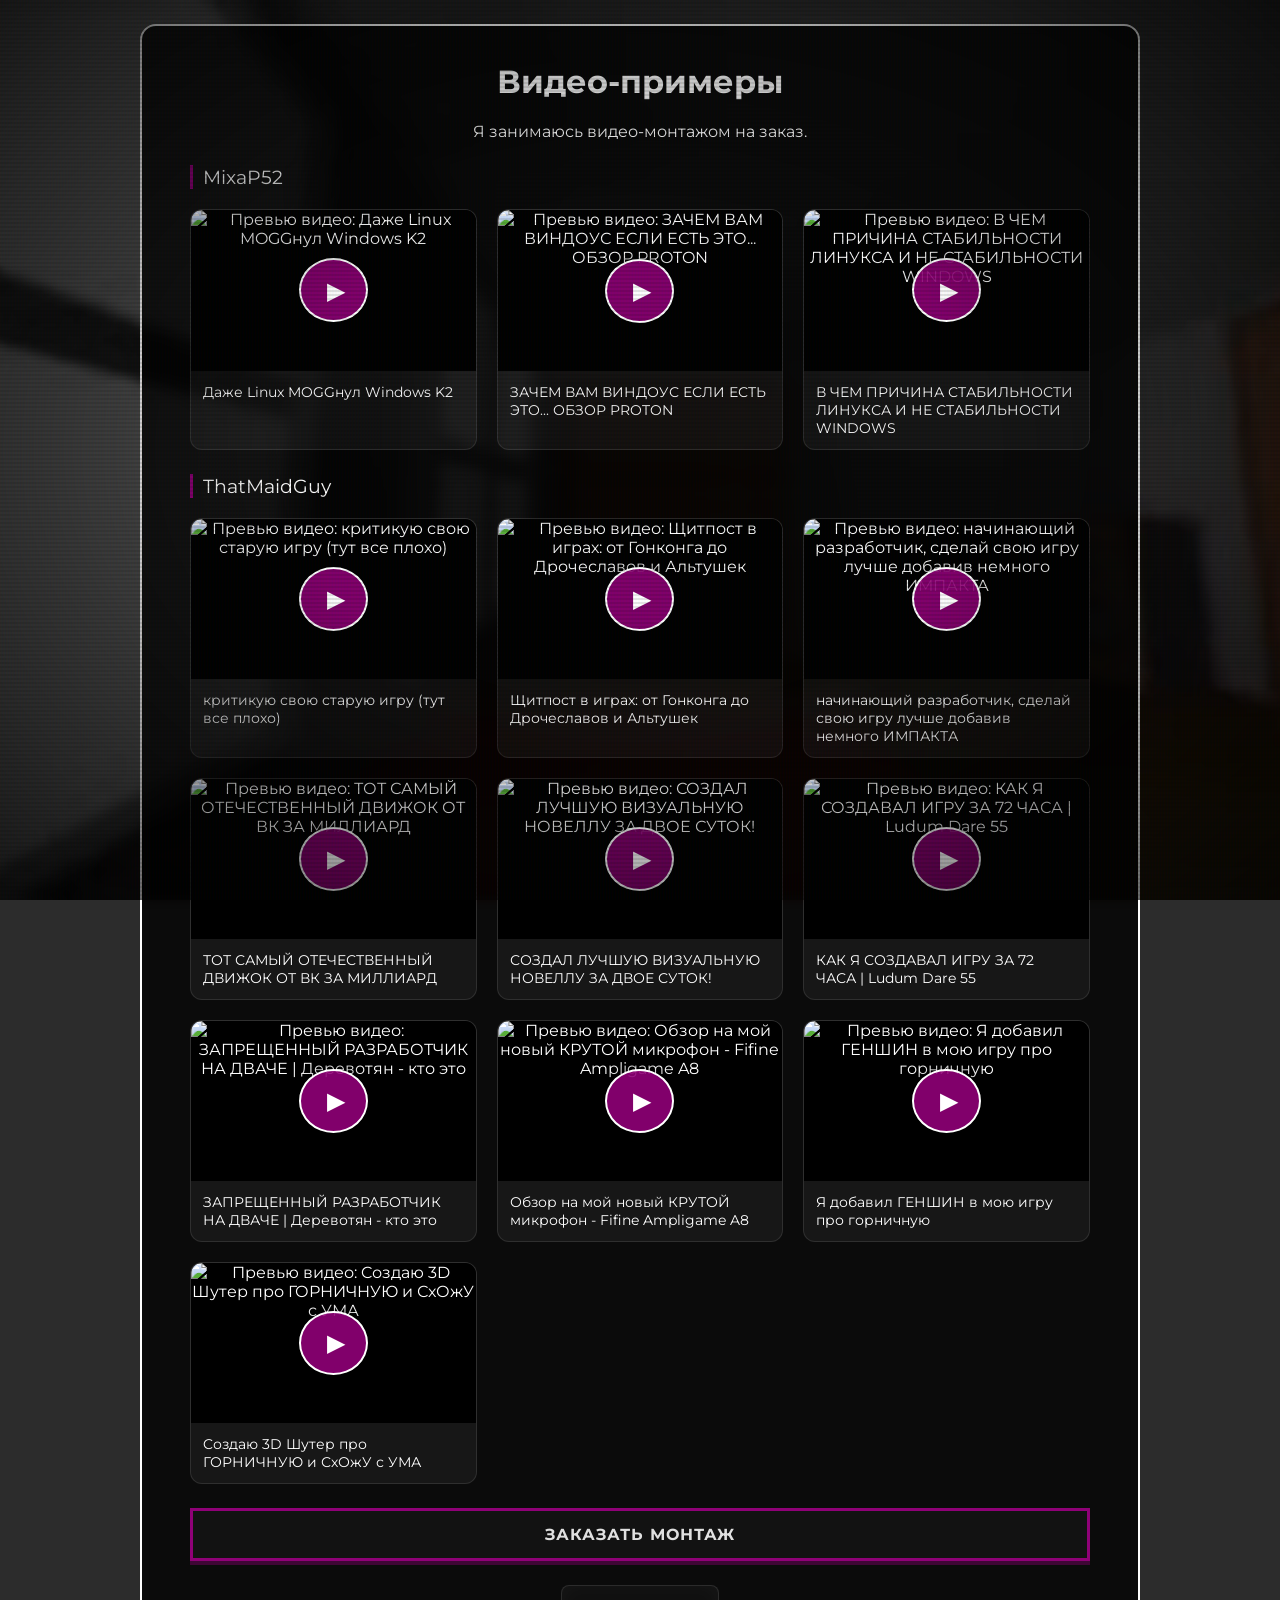
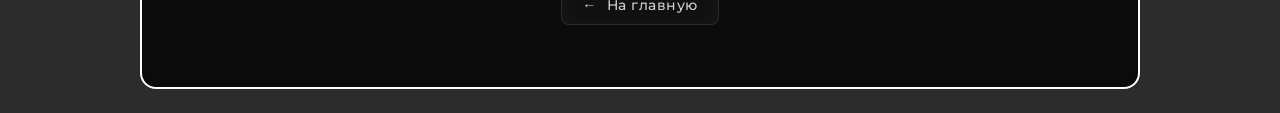
==== commit ad92592e: "Адаптив, доступность с клавиатуры и SEO Мобильные: - на экранах до 560px отступы .content с 48px до " ====
--- a/videos.html
+++ b/videos.html
@@ -6,26 +6,30 @@
 
     <meta name="description" content="Делаю видео-монтаж на заказ. Это страница с примерами." />
     <meta name="author" content="ThatMaidGuy" />
+    <link rel="canonical" href="https://me.maidga.me/videos.html" />
     <meta name="viewport" content="width=device-width, initial-scale=1, shrink-to-fit=no, viewport-fit=cover" />
 
     <meta name="theme-color" media="(prefers-color-scheme: dark)" content="#8F0177">
 
-    <meta name="last-modified" content="2026-03-31T01:23:28+0000" />
     <meta name="apple-mobile-web-app-capable" content="yes" />
     <meta name="apple-mobile-web-app-status-bar-style" content="black-translucent" />
 
     <meta property="og:locale" content="ru" />
     <meta property="og:title" content="Видео парня-горничной">
-    <meta property="og:image" content="https://thatmaidguy.ru/img/thatmaidguy.png">
+    <meta property="og:image" content="https://me.maidga.me/img/og-cover.jpg">
+    <meta property="og:image:width" content="1200" />
+    <meta property="og:image:height" content="630" />
+    <meta property="og:image:alt" content="Парень-горничная: создаю экспериментальные игры на Godot" />
     <meta property="og:description" content="Делаю видео-монтаж на заказ. Это страница с примерами." />
     <meta property="og:site_name" content="Уголок парня-горничной" />
-    <meta property="og:type" content="article" />
-    <meta property="og:url" content="https://thatmaidguy.ru/videos.html" />
-    <meta property="og:logo" content="https://thatmaidguy.ru/img/thatmaidguy.png" />
+    <meta property="og:type" content="website" />
+    <meta property="og:url" content="https://me.maidga.me/videos.html" />
+    <meta property="og:logo" content="https://me.maidga.me/img/thatmaidguy.png" />
 
     <meta name="twitter:card" content="summary_large_image" />
-    <meta property="twitter:image" content="https://thatmaidguy.ru/img/thatmaidguy.png" />
+    <meta property="twitter:image" content="https://me.maidga.me/img/og-cover.jpg" />
     <meta property="twitter:title" content="Видео парня-горничной" />
+    <meta property="twitter:description" content="Делаю видео-монтаж на заказ. Это страница с примерами." />
 
     <link
         rel="apple-touch-icon"
@@ -223,26 +227,26 @@
             <span class="block-title">MixaP52</span>
             <div class="video-grid">
 			
-				<div class="video-card lazy-video" data-id="me4gzbl8PAQ">
+				<div class="video-card lazy-video" data-id="me4gzbl8PAQ" role="button" tabindex="0" aria-label="Смотреть видео: Даже Linux MOGGнул Windows K2">
                     <div class="video-preview">
                         <img src="https://i.ytimg.com/vi/me4gzbl8PAQ/hqdefault.jpg" alt="Превью видео: Даже Linux MOGGнул Windows K2" loading="eager" fetchpriority="high" decoding="async" width="480" height="360">
-                        <div class="play-button">▶</div>
+                        <div class="play-button" aria-hidden="true">▶</div>
                     </div>
                     <div class="video-info">Даже Linux MOGGнул Windows K2</div>
                 </div>
 
-                <div class="video-card lazy-video" data-id="Ot0hyxRN_Mg">
+                <div class="video-card lazy-video" data-id="Ot0hyxRN_Mg" role="button" tabindex="0" aria-label="Смотреть видео: ЗАЧЕМ ВАМ ВИНДОУС ЕСЛИ ЕСТЬ ЭТО... ОБЗОР PROTON">
                     <div class="video-preview">
                         <img src="https://i.ytimg.com/vi/Ot0hyxRN_Mg/hqdefault.jpg" alt="Превью видео: ЗАЧЕМ ВАМ ВИНДОУС ЕСЛИ ЕСТЬ ЭТО... ОБЗОР PROTON" loading="eager" fetchpriority="high" decoding="async" width="480" height="360">
-                        <div class="play-button">▶</div>
+                        <div class="play-button" aria-hidden="true">▶</div>
                     </div>
                     <div class="video-info">ЗАЧЕМ ВАМ ВИНДОУС ЕСЛИ ЕСТЬ ЭТО... ОБЗОР PROTON</div>
                 </div>
 
-                <div class="video-card lazy-video" data-id="KOm10W3LMcI">
+                <div class="video-card lazy-video" data-id="KOm10W3LMcI" role="button" tabindex="0" aria-label="Смотреть видео: В ЧЕМ ПРИЧИНА СТАБИЛЬНОСТИ ЛИНУКСА И НЕ СТАБИЛЬНОСТИ WINDOWS">
                     <div class="video-preview">
                         <img src="https://i.ytimg.com/vi/KOm10W3LMcI/hqdefault.jpg" alt="Превью видео: В ЧЕМ ПРИЧИНА СТАБИЛЬНОСТИ ЛИНУКСА И НЕ СТАБИЛЬНОСТИ WINDOWS" loading="eager" fetchpriority="high" decoding="async" width="480" height="360">
-                        <div class="play-button">▶</div>
+                        <div class="play-button" aria-hidden="true">▶</div>
                     </div>
                     <div class="video-info">В ЧЕМ ПРИЧИНА СТАБИЛЬНОСТИ ЛИНУКСА И НЕ СТАБИЛЬНОСТИ WINDOWS</div>
                 </div>
@@ -254,82 +258,82 @@
             <span class="block-title">ThatMaidGuy</span>
             <div class="video-grid">
 			
-				<div class="video-card lazy-video" data-id="kb0tyXWIIhg">
+				<div class="video-card lazy-video" data-id="kb0tyXWIIhg" role="button" tabindex="0" aria-label="Смотреть видео: критикую свою старую игру (тут все плохо)">
                     <div class="video-preview">
                         <img src="https://i.ytimg.com/vi/kb0tyXWIIhg/hqdefault.jpg" alt="Превью видео: критикую свою старую игру (тут все плохо)" loading="lazy" decoding="async" width="480" height="360">
-                        <div class="play-button">▶</div>
+                        <div class="play-button" aria-hidden="true">▶</div>
                     </div>
                     <div class="video-info">критикую свою старую игру (тут все плохо)</div>
                 </div>
 
-                <div class="video-card lazy-video" data-id="RDkEgm5GEwg">
+                <div class="video-card lazy-video" data-id="RDkEgm5GEwg" role="button" tabindex="0" aria-label="Смотреть видео: Щитпост в играх: от Гонконга до Дрочеславов и Альтушек">
                     <div class="video-preview">
                         <img src="https://i.ytimg.com/vi/RDkEgm5GEwg/hqdefault.jpg" alt="Превью видео: Щитпост в играх: от Гонконга до Дрочеславов и Альтушек" loading="lazy" decoding="async" width="480" height="360">
-                        <div class="play-button">▶</div>
+                        <div class="play-button" aria-hidden="true">▶</div>
                     </div>
                     <div class="video-info">Щитпост в играх: от Гонконга до Дрочеславов и Альтушек</div>
                 </div>
 
-                <div class="video-card lazy-video" data-id="8lXkKdksb08">
+                <div class="video-card lazy-video" data-id="8lXkKdksb08" role="button" tabindex="0" aria-label="Смотреть видео: начинающий разработчик, сделай свою игру лучше добавив немного ИМПАКТА">
                     <div class="video-preview">
                         <img src="https://i.ytimg.com/vi/8lXkKdksb08/hqdefault.jpg" alt="Превью видео: начинающий разработчик, сделай свою игру лучше добавив немного ИМПАКТА" loading="lazy" decoding="async" width="480" height="360">
-                        <div class="play-button">▶</div>
+                        <div class="play-button" aria-hidden="true">▶</div>
                     </div>
                     <div class="video-info">начинающий разработчик, сделай свою игру лучше добавив немного ИМПАКТА</div>
                 </div>
 
-                <div class="video-card lazy-video" data-id="-maN9f5mxGQ">
+                <div class="video-card lazy-video" data-id="-maN9f5mxGQ" role="button" tabindex="0" aria-label="Смотреть видео: ТОТ САМЫЙ ОТЕЧЕСТВЕННЫЙ ДВИЖОК ОТ ВК ЗА МИЛЛИАРД">
                     <div class="video-preview">
                         <img src="https://i.ytimg.com/vi/-maN9f5mxGQ/hqdefault.jpg" alt="Превью видео: ТОТ САМЫЙ ОТЕЧЕСТВЕННЫЙ ДВИЖОК ОТ ВК ЗА МИЛЛИАРД" loading="lazy" decoding="async" width="480" height="360">
-                        <div class="play-button">▶</div>
+                        <div class="play-button" aria-hidden="true">▶</div>
                     </div>
                     <div class="video-info">ТОТ САМЫЙ ОТЕЧЕСТВЕННЫЙ ДВИЖОК ОТ ВК ЗА МИЛЛИАРД</div>
                 </div>
 
-                <div class="video-card lazy-video" data-id="y0wG0ZVF4Tg">
+                <div class="video-card lazy-video" data-id="y0wG0ZVF4Tg" role="button" tabindex="0" aria-label="Смотреть видео: СОЗДАЛ ЛУЧШУЮ ВИЗУАЛЬНУЮ НОВЕЛЛУ ЗА ДВОЕ СУТОК!">
                     <div class="video-preview">
                         <img src="https://i.ytimg.com/vi/y0wG0ZVF4Tg/hqdefault.jpg" alt="Превью видео: СОЗДАЛ ЛУЧШУЮ ВИЗУАЛЬНУЮ НОВЕЛЛУ ЗА ДВОЕ СУТОК!" loading="lazy" decoding="async" width="480" height="360">
-                        <div class="play-button">▶</div>
+                        <div class="play-button" aria-hidden="true">▶</div>
                     </div>
                     <div class="video-info">СОЗДАЛ ЛУЧШУЮ ВИЗУАЛЬНУЮ НОВЕЛЛУ ЗА ДВОЕ СУТОК!</div>
                 </div>
 
-                <div class="video-card lazy-video" data-id="Q4109EasLcM">
+                <div class="video-card lazy-video" data-id="Q4109EasLcM" role="button" tabindex="0" aria-label="Смотреть видео: КАК Я СОЗДАВАЛ ИГРУ ЗА 72 ЧАСА | Ludum Dare 55">
                     <div class="video-preview">
                         <img src="https://i.ytimg.com/vi/Q4109EasLcM/hqdefault.jpg" alt="Превью видео: КАК Я СОЗДАВАЛ ИГРУ ЗА 72 ЧАСА | Ludum Dare 55" loading="lazy" decoding="async" width="480" height="360">
-                        <div class="play-button">▶</div>
+                        <div class="play-button" aria-hidden="true">▶</div>
                     </div>
                     <div class="video-info">КАК Я СОЗДАВАЛ ИГРУ ЗА 72 ЧАСА | Ludum Dare 55</div>
                 </div>
 
-                <div class="video-card lazy-video" data-id="mJ1SpuvU2g4">
+                <div class="video-card lazy-video" data-id="mJ1SpuvU2g4" role="button" tabindex="0" aria-label="Смотреть видео: ЗАПРЕЩЕННЫЙ РАЗРАБОТЧИК НА ДВАЧЕ | Деревотян - кто это">
                     <div class="video-preview">
                         <img src="https://i.ytimg.com/vi/mJ1SpuvU2g4/hqdefault.jpg" alt="Превью видео: ЗАПРЕЩЕННЫЙ РАЗРАБОТЧИК НА ДВАЧЕ | Деревотян - кто это" loading="lazy" decoding="async" width="480" height="360">
-                        <div class="play-button">▶</div>
+                        <div class="play-button" aria-hidden="true">▶</div>
                     </div>
                     <div class="video-info">ЗАПРЕЩЕННЫЙ РАЗРАБОТЧИК НА ДВАЧЕ | Деревотян - кто это</div>
                 </div>
 
-                <div class="video-card lazy-video" data-id="iCZMxuqUclw">
+                <div class="video-card lazy-video" data-id="iCZMxuqUclw" role="button" tabindex="0" aria-label="Смотреть видео: Обзор на мой новый КРУТОЙ микрофон - Fifine Ampligame A8">
                     <div class="video-preview">
                         <img src="https://i.ytimg.com/vi/iCZMxuqUclw/hqdefault.jpg" alt="Превью видео: Обзор на мой новый КРУТОЙ микрофон - Fifine Ampligame A8" loading="lazy" decoding="async" width="480" height="360">
-                        <div class="play-button">▶</div>
+                        <div class="play-button" aria-hidden="true">▶</div>
                     </div>
                     <div class="video-info">Обзор на мой новый КРУТОЙ микрофон - Fifine Ampligame A8</div>
                 </div>
 
-                <div class="video-card lazy-video" data-id="MBKyFFuk4ss">
+                <div class="video-card lazy-video" data-id="MBKyFFuk4ss" role="button" tabindex="0" aria-label="Смотреть видео: Я добавил ГЕНШИН в мою игру про горничную">
                     <div class="video-preview">
                         <img src="https://i.ytimg.com/vi/MBKyFFuk4ss/hqdefault.jpg" alt="Превью видео: Я добавил ГЕНШИН в мою игру про горничную" loading="lazy" decoding="async" width="480" height="360">
-                        <div class="play-button">▶</div>
+                        <div class="play-button" aria-hidden="true">▶</div>
                     </div>
                     <div class="video-info">Я добавил ГЕНШИН в мою игру про горничную</div>
                 </div>
 
-                <div class="video-card lazy-video" data-id="hSLRdA0rJZ4">
+                <div class="video-card lazy-video" data-id="hSLRdA0rJZ4" role="button" tabindex="0" aria-label="Смотреть видео: Cоздаю 3D Шутер про ГОРНИЧНУЮ и СхОжУ с УМА">
                     <div class="video-preview">
                         <img src="https://i.ytimg.com/vi/hSLRdA0rJZ4/hqdefault.jpg" alt="Превью видео: Cоздаю 3D Шутер про ГОРНИЧНУЮ и СхОжУ с УМА" loading="lazy" decoding="async" width="480" height="360">
-                        <div class="play-button">▶</div>
+                        <div class="play-button" aria-hidden="true">▶</div>
                     </div>
                     <div class="video-info">Cоздаю 3D Шутер про ГОРНИЧНУЮ и СхОжУ с УМА</div>
                 </div>
@@ -350,13 +354,14 @@
             const cards = document.querySelectorAll('.lazy-video');
 
             cards.forEach(card => {
-                card.addEventListener('click', function() {
-                    if (this.classList.contains('is-loaded')) {
+                const play = (moveFocus) => {
+                    if (card.classList.contains('is-loaded')) {
                         return;
                     }
 
-                    const videoId = this.getAttribute('data-id');
-                    const container = this.querySelector('.video-preview');
+                    const videoId = card.getAttribute('data-id');
+                    const container = card.querySelector('.video-preview');
+                    const title = card.querySelector('.video-info');
 
                     if (!videoId || !container) return;
 
@@ -364,16 +369,34 @@
                     iframe.src = `https://www.youtube-nocookie.com/embed/${videoId}?autoplay=1&rel=0`;
                     iframe.allow = "accelerometer; autoplay; clipboard-write; encrypted-media; gyroscope; picture-in-picture; web-share";
                     iframe.allowFullscreen = true;
-                    
+                    if (title) iframe.title = title.textContent.trim();
+
                     iframe.style.width = "100%";
                     iframe.style.height = "100%";
                     iframe.style.border = "none";
 
-                    this.classList.add('is-loaded');
+                    card.classList.add('is-loaded');
+
+                    // Карточка перестаёт быть кнопкой: дальше управляет сам плеер
+                    card.removeAttribute('role');
+                    card.removeAttribute('tabindex');
+                    card.removeAttribute('aria-label');
 
                     container.replaceChildren(iframe);
-                    
-                    console.log("🎬 Видео запущено: " + videoId);
+
+                    // С клавиатуры фокус уводим внутрь плеера,
+                    // иначе он остался бы на исчезнувшей кнопке
+                    if (moveFocus) iframe.focus();
+                };
+
+                card.addEventListener('click', () => play(false));
+
+                card.addEventListener('keydown', (e) => {
+                    // Enter и пробел - то, как ведёт себя обычная кнопка
+                    if (e.key === 'Enter' || e.key === ' ') {
+                        e.preventDefault();
+                        play(true);
+                    }
                 });
             });
         });
--- a/css/styles.css
+++ b/css/styles.css
@@ -264,9 +264,25 @@
 }
 
 
+/* Флекс, а не строка инлайновых ссылок: пробелы из разметки больше
+   не занимают место. Иконки сжимаются до доступной ширины, поэтому
+   остаются в одну строку на любом экране - брейкпоинты не нужны */
+.social-row {
+    display: flex;
+    flex-wrap: nowrap;
+    justify-content: center;
+    gap: 8px;
+}
+
+.social-icons {
+    flex: 0 1 48px;
+    min-width: 0;
+    line-height: 0;
+}
+
 .social-icons img {
-    margin-left: 4px;
-    margin-right: 4px;
+    width: 100%;
+    height: auto;
     transition: all 0.3s ease;
 }
 .social-icons img:hover {
@@ -351,6 +367,49 @@
     letter-spacing: 1px;
 }
 
+/* Фокус с клавиатуры: штатная обводка на тёмном фоне почти не видна */
+a:focus-visible,
+button:focus-visible,
+.button:focus-visible,
+.video-card:focus-visible {
+    outline: 3px solid #fff;
+    outline-offset: 3px;
+}
+
+/* Узкие экраны: 48px отступов по бокам съедали почти половину ширины */
+@media (max-width: 560px) {
+    .content {
+        margin: 12px auto;
+        padding: 16px 18px 28px;
+        border-radius: 12px;
+    }
+
+    /* Вопрос над ответом: прижатые к разным краям колонки
+       на узком экране читаются рвано */
+    .small-info td {
+        display: block;
+        text-align: left;
+        padding-right: 0;
+    }
+    .small-info td.q {
+        padding-bottom: 2px;
+        font-size: 0.85rem;
+        opacity: 0.7;
+    }
+    .small-info td.a {
+        padding-bottom: 16px;
+    }
+    .small-info tr:last-child td.a {
+        padding-bottom: 0;
+    }
+
+    .button {
+        padding: 12px 10px;
+        letter-spacing: 0.5px;
+    }
+
+}
+
 /* Уважаем системную настройку "уменьшить движение":
    глитчи, тряска и радужный режим могут быть опасны при фоточувствительности */
 @media (prefers-reduced-motion: reduce) {
